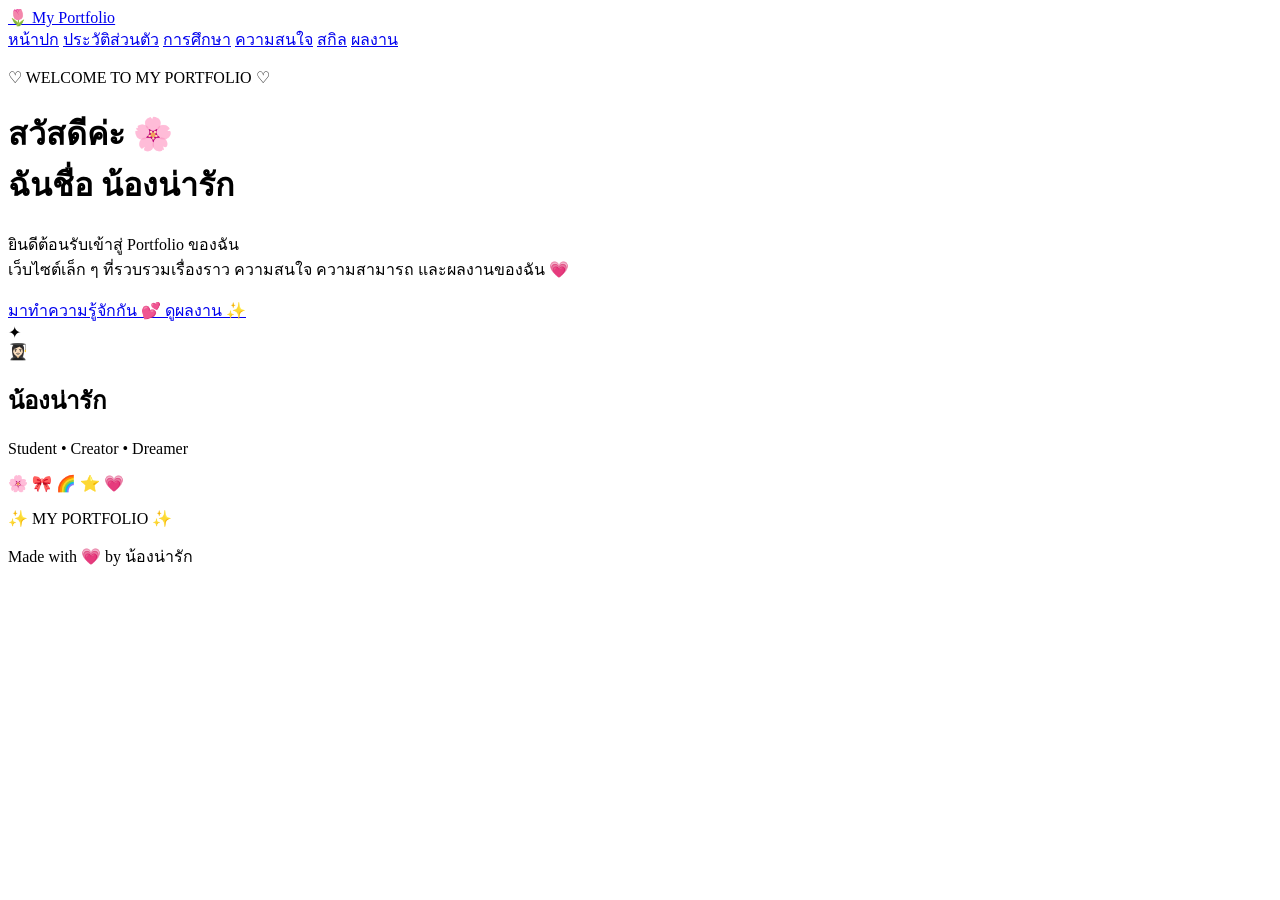
==== index.html @ 5a9d97ec "Update index.html" ====
<!DOCTYPE html>
<html lang="th">
<head>
    <meta charset="UTF-8">
    <meta name="viewport" content="width=device-width, initial-scale=1.0">

    <title>My Portfolio | ยินดีต้อนรับ</title>

    <link rel="stylesheet" href="css/style.css">
</head>

<body>

<nav class="navbar">
    <a href="index.html" class="logo">🌷 My Portfolio</a>

    <div class="menu">
        <a href="index.html" class="active">หน้าปก</a>
        <a href="profile.html">ประวัติส่วนตัว</a>
        <a href="education.html">การศึกษา</a>
        <a href="interests.html">ความสนใจ</a>
        <a href="skills.html">สกิล</a>
        <a href="portfolio.html">ผลงาน</a>
    </div>
</nav>

<main class="cover">

    <div class="cover-text">

        <p class="small-title">♡ WELCOME TO MY PORTFOLIO ♡</p>

        <h1>
            สวัสดีค่ะ 🌸<br>
            ฉันชื่อ <span>น้องน่ารัก</span>
        </h1>

        <p class="description">
            ยินดีต้อนรับเข้าสู่ Portfolio ของฉัน
            <br>
            เว็บไซต์เล็ก ๆ ที่รวบรวมเรื่องราว
            ความสนใจ ความสามารถ และผลงานของฉัน 💗
        </p>

        <div class="button-group">

            <a href="profile.html" class="btn">
                มาทำความรู้จักกัน 💕
            </a>

            <a href="portfolio.html" class="btn btn-outline">
                ดูผลงาน ✨
            </a>

        </div>

    </div>


    <div class="cover-card">

        <div class="sparkle">✦</div>

        <div class="profile-circle">
            👩🏻‍🎓
        </div>

        <h2>น้องน่ารัก</h2>

        <p>Student • Creator • Dreamer</p>

        <div class="emoji-row">
            🌸 🎀 🌈 ⭐ 💗
        </div>

    </div>

</main>


<section class="welcome-box">

    <p>✨ MY PORTFOLIO ✨</p>
    
</section>


<footer>
    Made with 💗 by น้องน่ารัก
</footer>

<script src="js/script.js"></script>

</body>
</html>
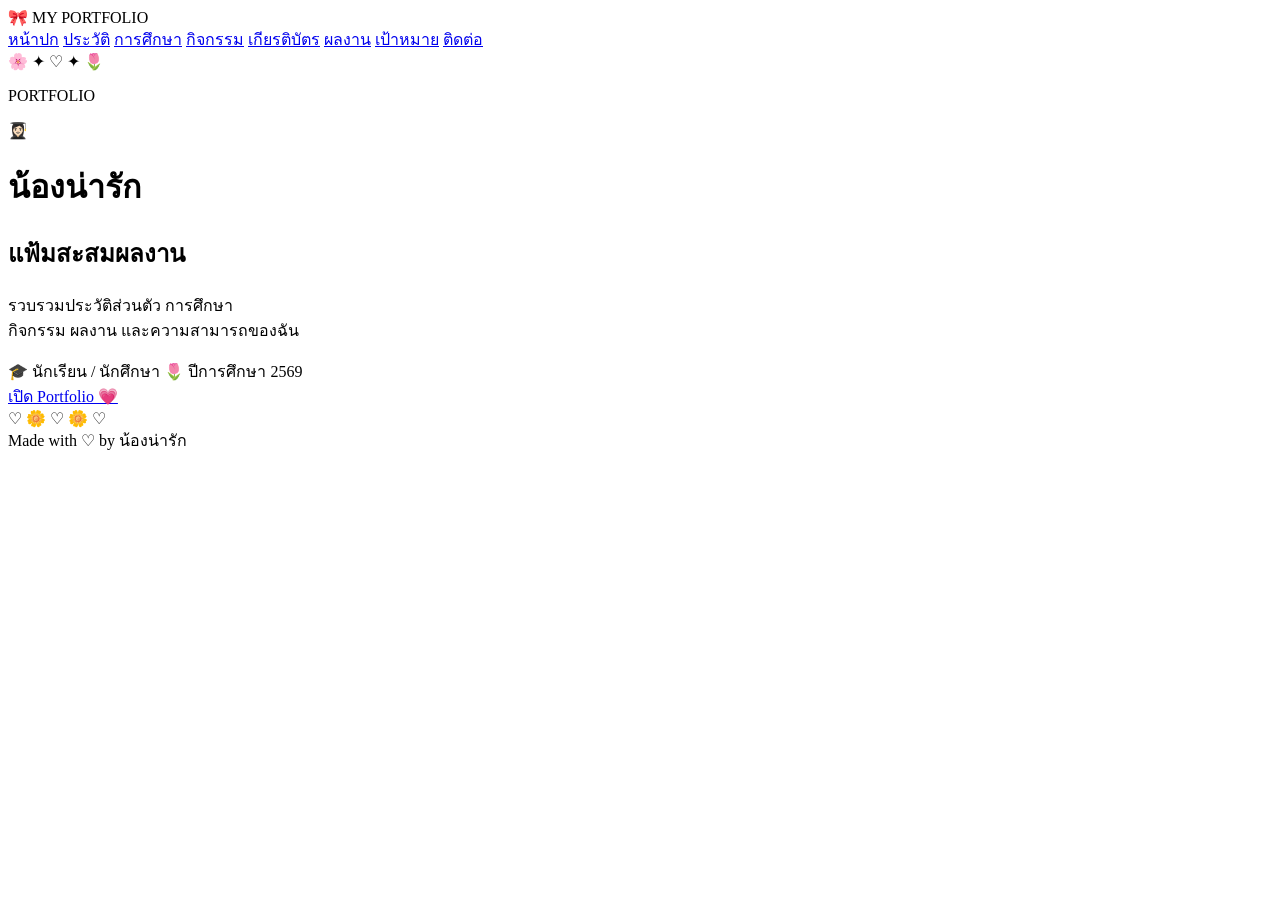
==== commit 53b8748e: "Update index.html" ====
--- a/index.html
+++ b/index.html
@@ -1,95 +1,69 @@
 <!DOCTYPE html>
 <html lang="th">
 <head>
-    <meta charset="UTF-8">
-    <meta name="viewport" content="width=device-width, initial-scale=1.0">
-
-    <title>My Portfolio | ยินดีต้อนรับ</title>
-
-    <link rel="stylesheet" href="css/style.css">
+  <meta charset="UTF-8">
+  <meta name="viewport" content="width=device-width, initial-scale=1.0">
+  <title>Portfolio | My Portfolio</title>
+  <link rel="stylesheet" href="style.css">
 </head>
 
 <body>
 
-<nav class="navbar">
-    <a href="index.html" class="logo">🌷 My Portfolio</a>
+<nav>
+  <div class="logo">🎀 MY PORTFOLIO</div>
 
-    <div class="menu">
-        <a href="index.html" class="active">หน้าปก</a>
-        <a href="profile.html">ประวัติส่วนตัว</a>
-        <a href="education.html">การศึกษา</a>
-        <a href="interests.html">ความสนใจ</a>
-        <a href="skills.html">สกิล</a>
-        <a href="portfolio.html">ผลงาน</a>
-    </div>
+  <div class="menu">
+    <a class="active" href="index.html">หน้าปก</a>
+    <a href="profile.html">ประวัติ</a>
+    <a href="education.html">การศึกษา</a>
+    <a href="activities.html">กิจกรรม</a>
+    <a href="certificates.html">เกียรติบัตร</a>
+    <a href="works.html">ผลงาน</a>
+    <a href="goals.html">เป้าหมาย</a>
+    <a href="contact.html">ติดต่อ</a>
+  </div>
 </nav>
 
 <main class="cover">
 
-    <div class="cover-text">
+  <div class="cover-card">
 
-        <p class="small-title">♡ WELCOME TO MY PORTFOLIO ♡</p>
+    <div class="decor top">🌸 ✦ ♡ ✦ 🌷</div>
 
-        <h1>
-            สวัสดีค่ะ 🌸<br>
-            ฉันชื่อ <span>น้องน่ารัก</span>
-        </h1>
+    <p class="small-title">PORTFOLIO</p>
 
-        <p class="description">
-            ยินดีต้อนรับเข้าสู่ Portfolio ของฉัน
-            <br>
-            เว็บไซต์เล็ก ๆ ที่รวบรวมเรื่องราว
-            ความสนใจ ความสามารถ และผลงานของฉัน 💗
-        </p>
-
-        <div class="button-group">
-
-            <a href="profile.html" class="btn">
-                มาทำความรู้จักกัน 💕
-            </a>
-
-            <a href="portfolio.html" class="btn btn-outline">
-                ดูผลงาน ✨
-            </a>
-
-        </div>
-
+    <div class="profile-circle">
+      <span>👩🏻‍🎓</span>
     </div>
 
+    <h1>น้องน่ารัก</h1>
 
-    <div class="cover-card">
+    <h2>แฟ้มสะสมผลงาน</h2>
 
-        <div class="sparkle">✦</div>
+    <p class="intro">
+      รวบรวมประวัติส่วนตัว การศึกษา<br>
+      กิจกรรม ผลงาน และความสามารถของฉัน
+    </p>
 
-        <div class="profile-circle">
-            👩🏻‍🎓
-        </div>
+    <div class="cover-info">
+      <span>🎓 นักเรียน / นักศึกษา</span>
+      <span>🌷 ปีการศึกษา 2569</span>
+    </div>
 
-        <h2>น้องน่ารัก</h2>
+    <a href="profile.html" class="cute-btn">
+      เปิด Portfolio 💗
+    </a>
 
-        <p>Student • Creator • Dreamer</p>
+    <div class="decor bottom">♡ 🌼 ♡ 🌼 ♡</div>
 
-        <div class="emoji-row">
-            🌸 🎀 🌈 ⭐ 💗
-        </div>
-
-    </div>
+  </div>
 
 </main>
 
-
-<section class="welcome-box">
-
-    <p>✨ MY PORTFOLIO ✨</p>
-    
-</section>
-
-
 <footer>
-    Made with 💗 by น้องน่ารัก
+  Made with ♡ by น้องน่ารัก
 </footer>
 
-<script src="js/script.js"></script>
-
+<script src="script.js"></script>
 </body>
 </html>
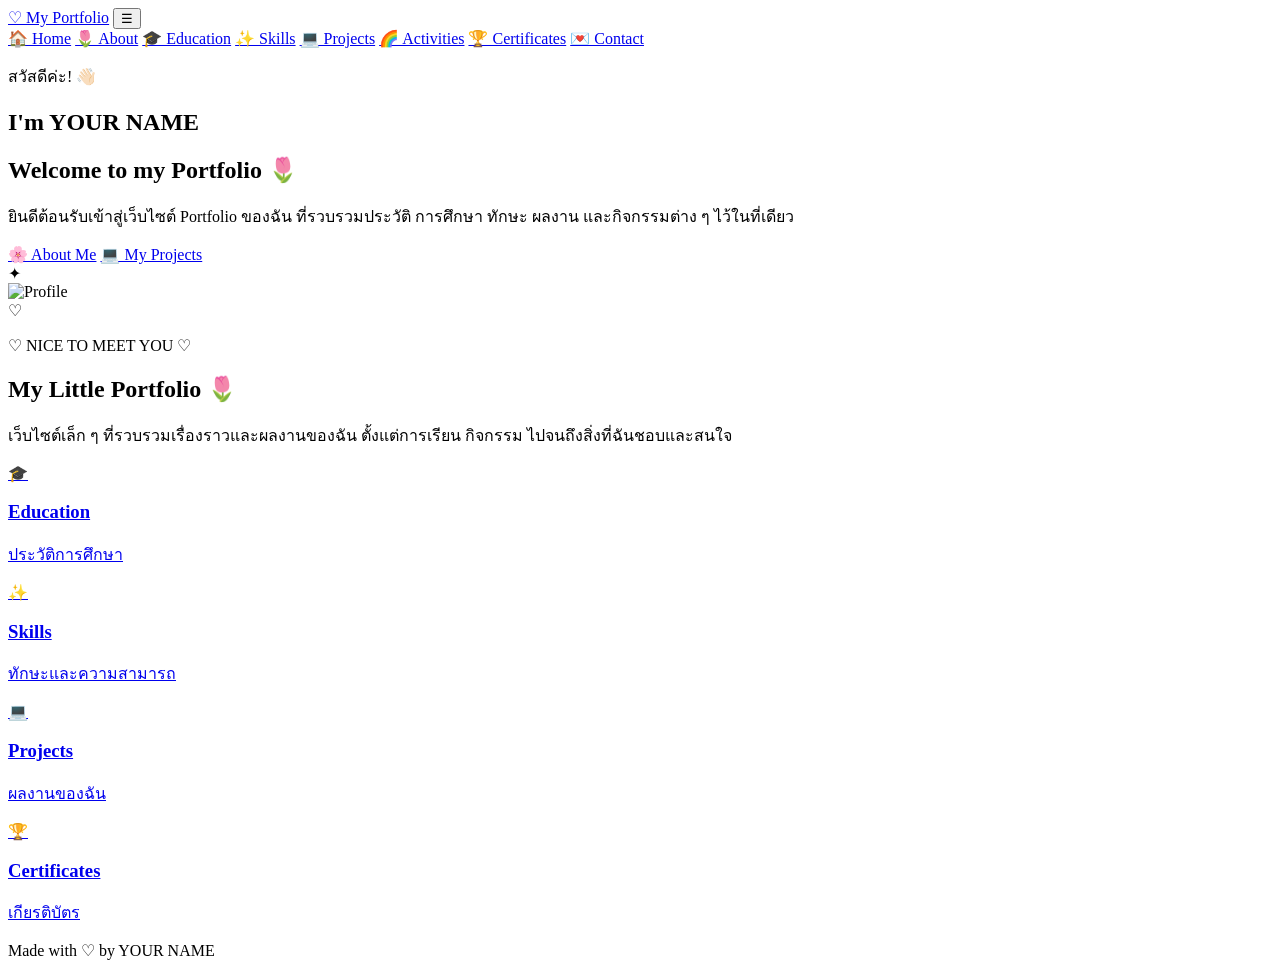
==== commit 0daed2e6: "index.html" ====
--- a/index.html
+++ b/index.html
@@ -3,67 +3,109 @@
 <head>
   <meta charset="UTF-8">
   <meta name="viewport" content="width=device-width, initial-scale=1.0">
-  <title>Portfolio | My Portfolio</title>
-  <link rel="stylesheet" href="style.css">
+  <title>My Portfolio 💗</title>
+  <link rel="stylesheet" href="css/style.css">
 </head>
 
 <body>
 
-<nav>
-  <div class="logo">🎀 MY PORTFOLIO</div>
+<header>
+  <nav class="navbar">
+    <a href="index.html" class="logo">♡ My Portfolio</a>
 
-  <div class="menu">
-    <a class="active" href="index.html">หน้าปก</a>
-    <a href="profile.html">ประวัติ</a>
-    <a href="education.html">การศึกษา</a>
-    <a href="activities.html">กิจกรรม</a>
-    <a href="certificates.html">เกียรติบัตร</a>
-    <a href="works.html">ผลงาน</a>
-    <a href="goals.html">เป้าหมาย</a>
-    <a href="contact.html">ติดต่อ</a>
-  </div>
-</nav>
+    <button class="menu-btn" onclick="toggleMenu()">☰</button>
 
-<main class="cover">
+    <div class="nav-links" id="navLinks">
+      <a href="index.html" class="active">🏠 Home</a>
+      <a href="about.html">🌷 About</a>
+      <a href="education.html">🎓 Education</a>
+      <a href="skills.html">✨ Skills</a>
+      <a href="projects.html">💻 Projects</a>
+      <a href="activities.html">🌈 Activities</a>
+      <a href="certificates.html">🏆 Certificates</a>
+      <a href="contact.html">💌 Contact</a>
+    </div>
+  </nav>
+</header>
 
-  <div class="cover-card">
+<main>
 
-    <div class="decor top">🌸 ✦ ♡ ✦ 🌷</div>
+  <section class="hero">
 
-    <p class="small-title">PORTFOLIO</p>
+    <div class="hero-text">
+      <p class="hello">สวัสดีค่ะ! 👋🏻</p>
 
-    <div class="profile-circle">
-      <span>👩🏻‍🎓</span>
+      <h1>
+        I'm <span>YOUR NAME</span>
+      </h1>
+
+      <h2>Welcome to my Portfolio 🌷</h2>
+
+      <p>
+        ยินดีต้อนรับเข้าสู่เว็บไซต์ Portfolio ของฉัน
+        ที่รวบรวมประวัติ การศึกษา ทักษะ ผลงาน
+        และกิจกรรมต่าง ๆ ไว้ในที่เดียว
+      </p>
+
+      <div class="hero-buttons">
+        <a href="about.html" class="btn">🌸 About Me</a>
+        <a href="projects.html" class="btn btn-outline">💻 My Projects</a>
+      </div>
     </div>
 
-    <h1>น้องน่ารัก</h1>
+    <div class="profile-card">
+      <div class="sparkle">✦</div>
+      <img src="images/profile.jpg" alt="Profile">
+      <div class="heart">♡</div>
+    </div>
 
-    <h2>แฟ้มสะสมผลงาน</h2>
+  </section>
 
-    <p class="intro">
-      รวบรวมประวัติส่วนตัว การศึกษา<br>
-      กิจกรรม ผลงาน และความสามารถของฉัน
+  <section class="welcome">
+    <p class="section-label">♡ NICE TO MEET YOU ♡</p>
+
+    <h2>My Little Portfolio 🌷</h2>
+
+    <p>
+      เว็บไซต์เล็ก ๆ ที่รวบรวมเรื่องราวและผลงานของฉัน
+      ตั้งแต่การเรียน กิจกรรม ไปจนถึงสิ่งที่ฉันชอบและสนใจ
     </p>
 
-    <div class="cover-info">
-      <span>🎓 นักเรียน / นักศึกษา</span>
-      <span>🌷 ปีการศึกษา 2569</span>
+    <div class="quick-cards">
+
+      <a href="education.html" class="quick-card">
+        <span>🎓</span>
+        <h3>Education</h3>
+        <p>ประวัติการศึกษา</p>
+      </a>
+
+      <a href="skills.html" class="quick-card">
+        <span>✨</span>
+        <h3>Skills</h3>
+        <p>ทักษะและความสามารถ</p>
+      </a>
+
+      <a href="projects.html" class="quick-card">
+        <span>💻</span>
+        <h3>Projects</h3>
+        <p>ผลงานของฉัน</p>
+      </a>
+
+      <a href="certificates.html" class="quick-card">
+        <span>🏆</span>
+        <h3>Certificates</h3>
+        <p>เกียรติบัตร</p>
+      </a>
+
     </div>
-
-    <a href="profile.html" class="cute-btn">
-      เปิด Portfolio 💗
-    </a>
-
-    <div class="decor bottom">♡ 🌼 ♡ 🌼 ♡</div>
-
-  </div>
+  </section>
 
 </main>
 
 <footer>
-  Made with ♡ by น้องน่ารัก
+  <p>Made with ♡ by YOUR NAME</p>
 </footer>
 
-<script src="script.js"></script>
+<script src="js/script.js"></script>
 </body>
 </html>
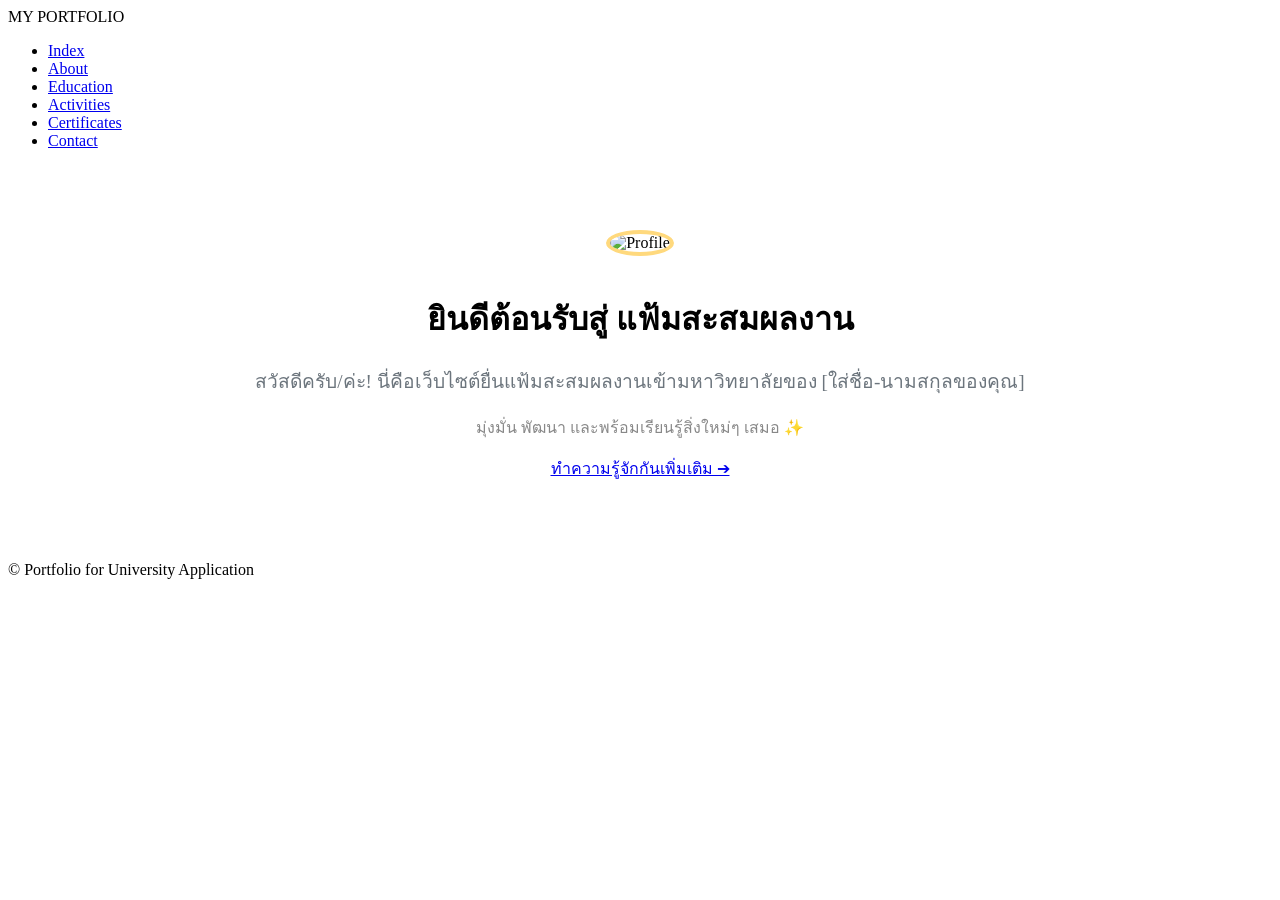
==== commit be1b497f: "index.html" ====
--- a/index.html
+++ b/index.html
@@ -1,111 +1,41 @@
 <!DOCTYPE html>
 <html lang="th">
 <head>
-  <meta charset="UTF-8">
-  <meta name="viewport" content="width=device-width, initial-scale=1.0">
-  <title>My Portfolio 💗</title>
-  <link rel="stylesheet" href="css/style.css">
+    <meta charset="UTF-8">
+    <meta name="viewport" content="width=device-width, initial-scale=1.0">
+    <title>Portfolio - หน้าแรก</title>
+    <link rel="stylesheet" href="style.css">
 </head>
+<body>
+    <header>
+        <nav>
+            <div class="logo">MY PORTFOLIO</div>
+            <ul>
+                <li><a href="index.html" class="active">Index</a></li>
+                <li><a href="about.html">About</a></li>
+                <li><a href="education.html">Education</a></li>
+                <li><a href="activities.html">Activities</a></li>
+                <li><a href="certificates.html">Certificates</a></li>
+                <li><a href="contact.html">Contact</a></li>
+            </ul>
+        </nav>
+    </header>
 
-<body>
+    <main>
+        <div class="card" style="text-align: center; padding: 4rem 2rem;">
+            <!-- คุณสามารถเปลี่ยน src รูปโปรไฟล์ตรงนี้ได้ -->
+            <img src="https://via.placeholder.com/150" alt="Profile" style="border-radius: 50%; border: 4px solid #FFD97D; margin-bottom: 1rem;">
+            <h1>ยินดีต้อนรับสู่ แฟ้มสะสมผลงาน</h1>
+            <p style="font-size: 1.2rem; color: #6C757D; margin-top: 0.5rem;">
+                สวัสดีครับ/ค่ะ! นี่คือเว็บไซต์ยื่นแฟ้มสะสมผลงานเข้ามหาวิทยาลัยของ [ใส่ชื่อ-นามสกุลของคุณ]
+            </p>
+            <p style="margin-top: 1rem; color: #888;">มุ่งมั่น พัฒนา และพร้อมเรียนรู้สิ่งใหม่ๆ เสมอ ✨</p>
+            <a href="about.html" class="btn">ทำความรู้จักกันเพิ่มเติม ➔</a>
+        </div>
+    </main>
 
-<header>
-  <nav class="navbar">
-    <a href="index.html" class="logo">♡ My Portfolio</a>
-
-    <button class="menu-btn" onclick="toggleMenu()">☰</button>
-
-    <div class="nav-links" id="navLinks">
-      <a href="index.html" class="active">🏠 Home</a>
-      <a href="about.html">🌷 About</a>
-      <a href="education.html">🎓 Education</a>
-      <a href="skills.html">✨ Skills</a>
-      <a href="projects.html">💻 Projects</a>
-      <a href="activities.html">🌈 Activities</a>
-      <a href="certificates.html">🏆 Certificates</a>
-      <a href="contact.html">💌 Contact</a>
-    </div>
-  </nav>
-</header>
-
-<main>
-
-  <section class="hero">
-
-    <div class="hero-text">
-      <p class="hello">สวัสดีค่ะ! 👋🏻</p>
-
-      <h1>
-        I'm <span>YOUR NAME</span>
-      </h1>
-
-      <h2>Welcome to my Portfolio 🌷</h2>
-
-      <p>
-        ยินดีต้อนรับเข้าสู่เว็บไซต์ Portfolio ของฉัน
-        ที่รวบรวมประวัติ การศึกษา ทักษะ ผลงาน
-        และกิจกรรมต่าง ๆ ไว้ในที่เดียว
-      </p>
-
-      <div class="hero-buttons">
-        <a href="about.html" class="btn">🌸 About Me</a>
-        <a href="projects.html" class="btn btn-outline">💻 My Projects</a>
-      </div>
-    </div>
-
-    <div class="profile-card">
-      <div class="sparkle">✦</div>
-      <img src="images/profile.jpg" alt="Profile">
-      <div class="heart">♡</div>
-    </div>
-
-  </section>
-
-  <section class="welcome">
-    <p class="section-label">♡ NICE TO MEET YOU ♡</p>
-
-    <h2>My Little Portfolio 🌷</h2>
-
-    <p>
-      เว็บไซต์เล็ก ๆ ที่รวบรวมเรื่องราวและผลงานของฉัน
-      ตั้งแต่การเรียน กิจกรรม ไปจนถึงสิ่งที่ฉันชอบและสนใจ
-    </p>
-
-    <div class="quick-cards">
-
-      <a href="education.html" class="quick-card">
-        <span>🎓</span>
-        <h3>Education</h3>
-        <p>ประวัติการศึกษา</p>
-      </a>
-
-      <a href="skills.html" class="quick-card">
-        <span>✨</span>
-        <h3>Skills</h3>
-        <p>ทักษะและความสามารถ</p>
-      </a>
-
-      <a href="projects.html" class="quick-card">
-        <span>💻</span>
-        <h3>Projects</h3>
-        <p>ผลงานของฉัน</p>
-      </a>
-
-      <a href="certificates.html" class="quick-card">
-        <span>🏆</span>
-        <h3>Certificates</h3>
-        <p>เกียรติบัตร</p>
-      </a>
-
-    </div>
-  </section>
-
-</main>
-
-<footer>
-  <p>Made with ♡ by YOUR NAME</p>
-</footer>
-
-<script src="js/script.js"></script>
+    <footer>
+        <p>© Portfolio for University Application</p>
+    </footer>
 </body>
 </html>
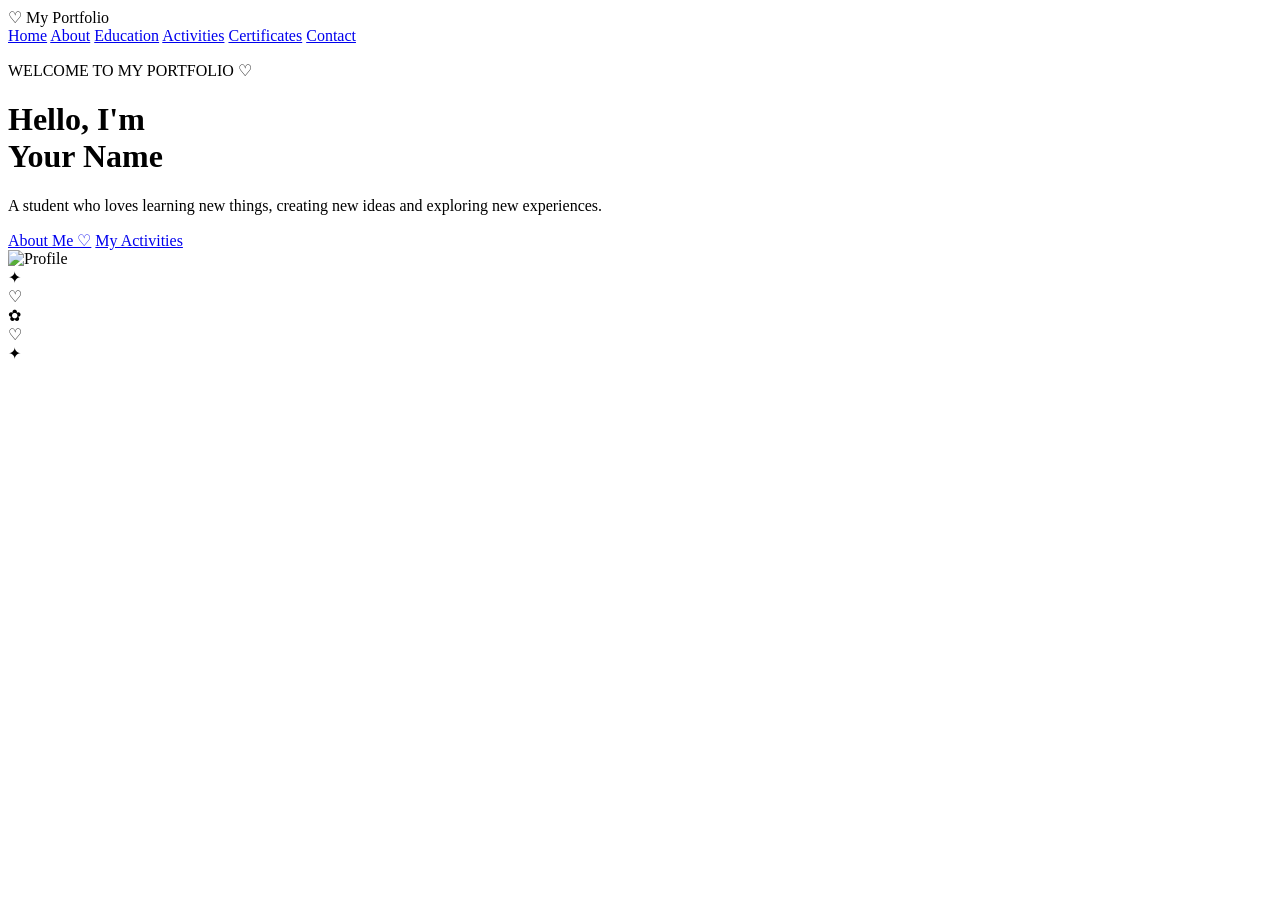
==== commit 27fffc40: "Update index.html" ====
--- a/index.html
+++ b/index.html
@@ -1,41 +1,63 @@
 <!DOCTYPE html>
-<html lang="th">
+<html lang="en">
 <head>
     <meta charset="UTF-8">
     <meta name="viewport" content="width=device-width, initial-scale=1.0">
-    <title>Portfolio - หน้าแรก</title>
+    <title>My Portfolio</title>
     <link rel="stylesheet" href="style.css">
 </head>
+
 <body>
-    <header>
-        <nav>
-            <div class="logo">MY PORTFOLIO</div>
-            <ul>
-                <li><a href="index.html" class="active">Index</a></li>
-                <li><a href="about.html">About</a></li>
-                <li><a href="education.html">Education</a></li>
-                <li><a href="activities.html">Activities</a></li>
-                <li><a href="certificates.html">Certificates</a></li>
-                <li><a href="contact.html">Contact</a></li>
-            </ul>
-        </nav>
-    </header>
 
-    <main>
-        <div class="card" style="text-align: center; padding: 4rem 2rem;">
-            <!-- คุณสามารถเปลี่ยน src รูปโปรไฟล์ตรงนี้ได้ -->
-            <img src="https://via.placeholder.com/150" alt="Profile" style="border-radius: 50%; border: 4px solid #FFD97D; margin-bottom: 1rem;">
-            <h1>ยินดีต้อนรับสู่ แฟ้มสะสมผลงาน</h1>
-            <p style="font-size: 1.2rem; color: #6C757D; margin-top: 0.5rem;">
-                สวัสดีครับ/ค่ะ! นี่คือเว็บไซต์ยื่นแฟ้มสะสมผลงานเข้ามหาวิทยาลัยของ [ใส่ชื่อ-นามสกุลของคุณ]
-            </p>
-            <p style="margin-top: 1rem; color: #888;">มุ่งมั่น พัฒนา และพร้อมเรียนรู้สิ่งใหม่ๆ เสมอ ✨</p>
-            <a href="about.html" class="btn">ทำความรู้จักกันเพิ่มเติม ➔</a>
+<header class="navbar">
+    <div class="logo">♡ My Portfolio</div>
+
+    <nav>
+        <a href="index.html" class="active">Home</a>
+        <a href="about.html">About</a>
+        <a href="education.html">Education</a>
+        <a href="activities.html">Activities</a>
+        <a href="certificates.html">Certificates</a>
+        <a href="contact.html">Contact</a>
+    </nav>
+</header>
+
+<main class="home">
+
+    <div class="home-text fade-up">
+        <p class="small-title">WELCOME TO MY PORTFOLIO ♡</p>
+
+        <h1>Hello, I'm<br>
+            <span>Your Name</span>
+        </h1>
+
+        <p class="description">
+            A student who loves learning new things,
+            creating new ideas and exploring new experiences.
+        </p>
+
+        <div class="buttons">
+            <a href="about.html" class="btn pink">About Me ♡</a>
+            <a href="activities.html" class="btn yellow">My Activities</a>
         </div>
-    </main>
+    </div>
 
-    <footer>
-        <p>© Portfolio for University Application</p>
-    </footer>
+    <div class="home-image fade-in">
+        <div class="image-circle">
+            <img src="images/profile.jpg" alt="Profile">
+        </div>
+
+        <div class="deco star">✦</div>
+        <div class="deco heart">♡</div>
+        <div class="deco flower">✿</div>
+    </div>
+
+</main>
+
+<div class="floating">♡</div>
+<div class="floating two">✦</div>
+
+<script src="script.js"></script>
+
 </body>
 </html>
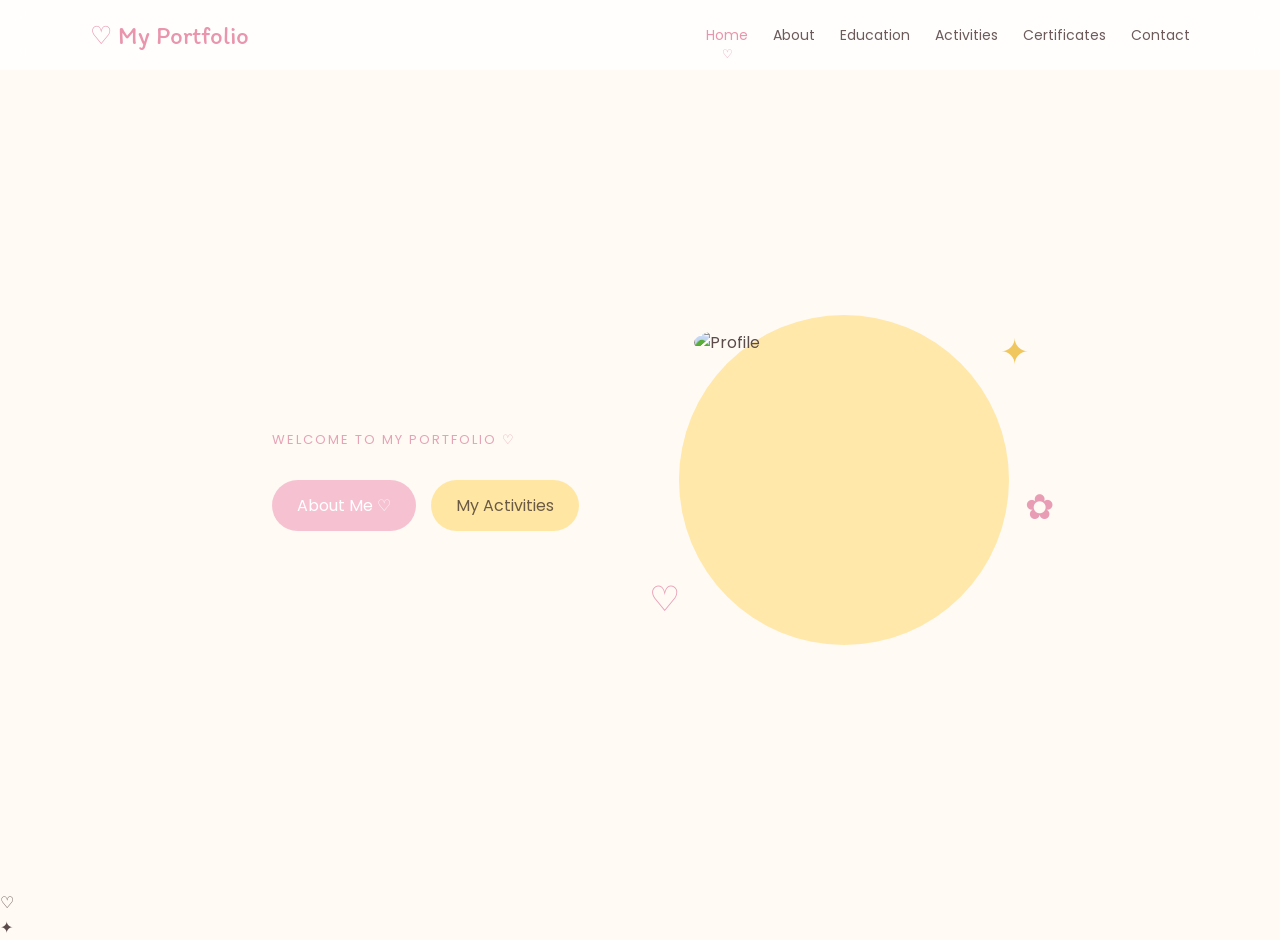
==== commit d9e2b676: "index.html" ====
--- a/index.html
+++ b/index.html
@@ -27,13 +27,12 @@
     <div class="home-text fade-up">
         <p class="small-title">WELCOME TO MY PORTFOLIO ♡</p>
 
-        <h1>Hello, I'm<br>
-            <span>Your Name</span>
+        <h1สวัสดี ดิฉัน<br>
+            <spanนางสาวปพิชญา อรัญแล</span>
         </h1>
 
         <p class="description">
-            A student who loves learning new things,
-            creating new ideas and exploring new experiences.
+            
         </p>
 
         <div class="buttons">
--- a/style.css
+++ b/style.css
@@ -0,0 +1,582 @@
+@import url('https://fonts.googleapis.com/css2?family=Itim&family=Poppins:wght@400;500;600;700&display=swap');
+
+* {
+    margin: 0;
+    padding: 0;
+    box-sizing: border-box;
+}
+
+html {
+    scroll-behavior: smooth;
+}
+
+body {
+    font-family: 'Poppins', sans-serif;
+    background: #fffaf4;
+    color: #5b4b4b;
+    overflow-x: hidden;
+}
+
+/* ================= NAVBAR ================= */
+
+.navbar {
+    width: 100%;
+    padding: 20px 7%;
+    display: flex;
+    justify-content: space-between;
+    align-items: center;
+    background: rgba(255,255,255,0.8);
+    backdrop-filter: blur(12px);
+    position: sticky;
+    top: 0;
+    z-index: 100;
+}
+
+.logo {
+    font-family: 'Itim', cursive;
+    font-size: 25px;
+    color: #e995ad;
+}
+
+nav {
+    display: flex;
+    gap: 25px;
+}
+
+nav a {
+    text-decoration: none;
+    color: #6d5b5b;
+    font-size: 14px;
+    transition: 0.3s;
+    position: relative;
+}
+
+nav a:hover {
+    color: #e995ad;
+    transform: translateY(-2px);
+}
+
+nav a.active {
+    color: #e995ad;
+}
+
+nav a.active::after {
+    content: "♡";
+    position: absolute;
+    left: 50%;
+    transform: translateX(-50%);
+    bottom: -17px;
+    font-size: 12px;
+}
+
+/* ================= HOME ================= */
+
+.home {
+    min-height: calc(100vh - 80px);
+    display: flex;
+    justify-content: center;
+    align-items: center;
+    gap: 100px;
+    padding: 50px 8%;
+}
+
+.home-text {
+    max-width: 550px;
+}
+
+.small-title {
+    color: #e5a3b6;
+    font-size: 13px;
+    letter-spacing: 2px;
+    margin-bottom: 15px;
+}
+
+.home h1 {
+    font-family: 'Itim', cursive;
+    font-size: clamp(55px, 7vw, 90px);
+    line-height: 0.95;
+    color: #594a4a;
+}
+
+.home h1 span {
+    color: #e99db5;
+}
+
+.description {
+    margin-top: 25px;
+    line-height: 1.8;
+    max-width: 480px;
+}
+
+.buttons {
+    margin-top: 30px;
+    display: flex;
+    gap: 15px;
+}
+
+.btn {
+    text-decoration: none;
+    padding: 13px 25px;
+    border-radius: 30px;
+    transition: 0.3s;
+}
+
+.btn:hover {
+    transform: translateY(-5px) scale(1.03);
+}
+
+.pink {
+    background: #f6c2d2;
+    color: white;
+}
+
+.yellow {
+    background: #ffe7a3;
+    color: #6b5a45;
+}
+
+.home-image {
+    position: relative;
+}
+
+.image-circle {
+    width: 330px;
+    height: 330px;
+    border-radius: 50%;
+    background: #ffe8a9;
+    padding: 15px;
+    animation: floating 4s ease-in-out infinite;
+}
+
+.image-circle img {
+    width: 100%;
+    height: 100%;
+    object-fit: cover;
+    border-radius: 50%;
+}
+
+.deco {
+    position: absolute;
+    font-size: 35px;
+    animation: floating 3s ease-in-out infinite;
+}
+
+.star {
+    top: 10px;
+    right: -20px;
+    color: #f0c75e;
+}
+
+.heart {
+    bottom: 20px;
+    left: -30px;
+    color: #e99db5;
+}
+
+.flower {
+    top: 50%;
+    right: -45px;
+    color: #e99db5;
+}
+
+/* ================= PAGE ================= */
+
+.page {
+    min-height: 100vh;
+    padding: 80px 8%;
+}
+
+.page-title {
+    text-align: center;
+    margin-bottom: 60px;
+}
+
+.page-title p {
+    color: #e5a3b6;
+    letter-spacing: 3px;
+    font-size: 12px;
+}
+
+.page-title h1 {
+    font-family: 'Itim', cursive;
+    font-size: 60px;
+    margin-top: 5px;
+}
+
+/* ================= ABOUT ================= */
+
+.about-container {
+    max-width: 1000px;
+    margin: auto;
+    display: flex;
+    align-items: center;
+    gap: 60px;
+}
+
+.about-image {
+    width: 320px;
+    height: 400px;
+    padding: 12px;
+    background: #f7c7d5;
+    border-radius: 40px;
+    transform: rotate(-3deg);
+    transition: 0.4s;
+}
+
+.about-image:hover {
+    transform: rotate(0) scale(1.03);
+}
+
+.about-image img {
+    width: 100%;
+    height: 100%;
+    object-fit: cover;
+    border-radius: 30px;
+}
+
+.about-card {
+    flex: 1;
+    background: white;
+    padding: 40px;
+    border-radius: 30px;
+    box-shadow: 0 15px 40px rgba(200,150,150,0.12);
+}
+
+.about-card h2 {
+    font-family: 'Itim', cursive;
+    font-size: 35px;
+    color: #e596af;
+    margin-bottom: 15px;
+}
+
+.info-grid {
+    display: grid;
+    grid-template-columns: 1fr 1fr;
+    gap: 15px;
+    margin-top: 25px;
+}
+
+.info-box {
+    background: #fff8df;
+    padding: 15px;
+    border-radius: 20px;
+    transition: 0.3s;
+}
+
+.info-box:hover {
+    transform: translateY(-7px);
+    background: #ffeef3;
+}
+
+.info-box span {
+    font-size: 22px;
+}
+
+.info-box b {
+    display: block;
+    font-size: 13px;
+}
+
+.info-box p {
+    font-size: 12px;
+}
+
+/* ================= EDUCATION ================= */
+
+.timeline {
+    max-width: 800px;
+    margin: auto;
+    position: relative;
+}
+
+.timeline::before {
+    content: "";
+    position: absolute;
+    left: 25px;
+    top: 0;
+    height: 100%;
+    width: 3px;
+    background: #f5cad6;
+}
+
+.timeline-item {
+    display: flex;
+    gap: 30px;
+    margin-bottom: 40px;
+}
+
+.timeline-dot {
+    min-width: 52px;
+    height: 52px;
+    background: #ffe8a7;
+    border-radius: 50%;
+    display: flex;
+    align-items: center;
+    justify-content: center;
+    z-index: 2;
+}
+
+.timeline-card {
+    background: white;
+    padding: 25px 30px;
+    border-radius: 25px;
+    width: 100%;
+    box-shadow: 0 10px 30px rgba(200,150,150,0.1);
+    transition: 0.3s;
+}
+
+.timeline-card:hover {
+    transform: translateX(10px);
+}
+
+.timeline-card span {
+    color: #e59caf;
+    font-size: 12px;
+}
+
+.timeline-card h2 {
+    font-family: 'Itim', cursive;
+    margin: 5px 0;
+}
+
+/* ================= ACTIVITIES ================= */
+
+.card-grid {
+    max-width: 1100px;
+    margin: auto;
+    display: grid;
+    grid-template-columns: repeat(3, 1fr);
+    gap: 25px;
+}
+
+.activity-card {
+    background: white;
+    border-radius: 30px;
+    overflow: hidden;
+    box-shadow: 0 10px 30px rgba(200,150,150,0.1);
+    transition: 0.4s;
+}
+
+.activity-card:hover {
+    transform: translateY(-12px) rotate(1deg);
+    box-shadow: 0 20px 40px rgba(200,150,150,0.18);
+}
+
+.activity-card img {
+    width: 100%;
+    height: 220px;
+    object-fit: cover;
+}
+
+.card-content {
+    padding: 25px;
+}
+
+.card-content span {
+    color: #e59caf;
+    font-size: 12px;
+}
+
+.card-content h2 {
+    font-family: 'Itim', cursive;
+    font-size: 27px;
+    margin: 5px 0;
+}
+
+/* ================= CERTIFICATES ================= */
+
+.certificate-grid {
+    max-width: 1100px;
+    margin: auto;
+    display: grid;
+    grid-template-columns: repeat(2, 1fr);
+    gap: 30px;
+}
+
+.certificate {
+    background: white;
+    padding: 15px;
+    border-radius: 25px;
+    text-align: center;
+    box-shadow: 0 10px 30px rgba(200,150,150,0.1);
+    transition: 0.4s;
+}
+
+.certificate:hover {
+    transform: translateY(-10px) scale(1.02);
+}
+
+.certificate img {
+    width: 100%;
+    border-radius: 15px;
+}
+
+.certificate h3 {
+    font-family: 'Itim', cursive;
+    margin-top: 12px;
+}
+
+/* ================= CONTACT ================= */
+
+.contact-page {
+    min-height: calc(100vh - 80px);
+    display: flex;
+    align-items: center;
+    justify-content: center;
+    padding: 50px 8%;
+}
+
+.contact-box {
+    background: white;
+    padding: 60px;
+    max-width: 700px;
+    width: 100%;
+    text-align: center;
+    border-radius: 40px;
+    box-shadow: 0 20px 50px rgba(200,150,150,0.12);
+}
+
+.contact-box > p:first-child {
+    color: #e59caf;
+    letter-spacing: 3px;
+    font-size: 12px;
+}
+
+.contact-box h1 {
+    font-family: 'Itim', cursive;
+    font-size: 70px;
+    color: #e99db5;
+}
+
+.contact-text {
+    line-height: 1.8;
+    margin: 15px auto 30px;
+}
+
+.contact-links {
+    display: grid;
+    gap: 15px;
+}
+
+.contact-links a {
+    text-decoration: none;
+    background: #fff8df;
+    padding: 17px;
+    border-radius: 20px;
+    color: #5b4b4b;
+    transition: 0.3s;
+}
+
+.contact-links a:hover {
+    background: #ffeef3;
+    transform: translateY(-5px);
+}
+
+.contact-links span {
+    display: block;
+    font-size: 12px;
+    opacity: 0.7;
+}
+
+/* ================= ANIMATION ================= */
+
+.fade-up {
+    animation: fadeUp 1s ease both;
+}
+
+.fade-in {
+    animation: fadeIn 1.2s ease both;
+}
+
+@keyframes fadeUp {
+    from {
+        opacity: 0;
+        transform: translateY(40px);
+    }
+
+    to {
+        opacity: 1;
+        transform: translateY(0);
+    }
+}
+
+@keyframes fadeIn {
+    from {
+        opacity: 0;
+        transform: scale(0.85);
+    }
+
+    to {
+        opacity: 1;
+        transform: scale(1);
+    }
+}
+
+@keyframes floating {
+    0%, 100% {
+        transform: translateY(0);
+    }
+
+    50% {
+        transform: translateY(-12px);
+    }
+}
+
+/* ================= MOBILE ================= */
+
+@media (max-width: 800px) {
+
+    .navbar {
+        flex-direction: column;
+        gap: 15px;
+    }
+
+    nav {
+        gap: 12px;
+        flex-wrap: wrap;
+        justify-content: center;
+    }
+
+    nav a {
+        font-size: 11px;
+    }
+
+    .home {
+        flex-direction: column-reverse;
+        text-align: center;
+        gap: 50px;
+    }
+
+    .image-circle {
+        width: 250px;
+        height: 250px;
+    }
+
+    .buttons {
+        justify-content: center;
+    }
+
+    .about-container {
+        flex-direction: column;
+    }
+
+    .card-grid {
+        grid-template-columns: 1fr;
+    }
+
+    .certificate-grid {
+        grid-template-columns: 1fr;
+    }
+
+    .page-title h1 {
+        font-size: 48px;
+    }
+
+    .contact-box {
+        padding: 40px 25px;
+    }
+
+    .contact-box h1 {
+        font-size: 55px;
+    }
+}
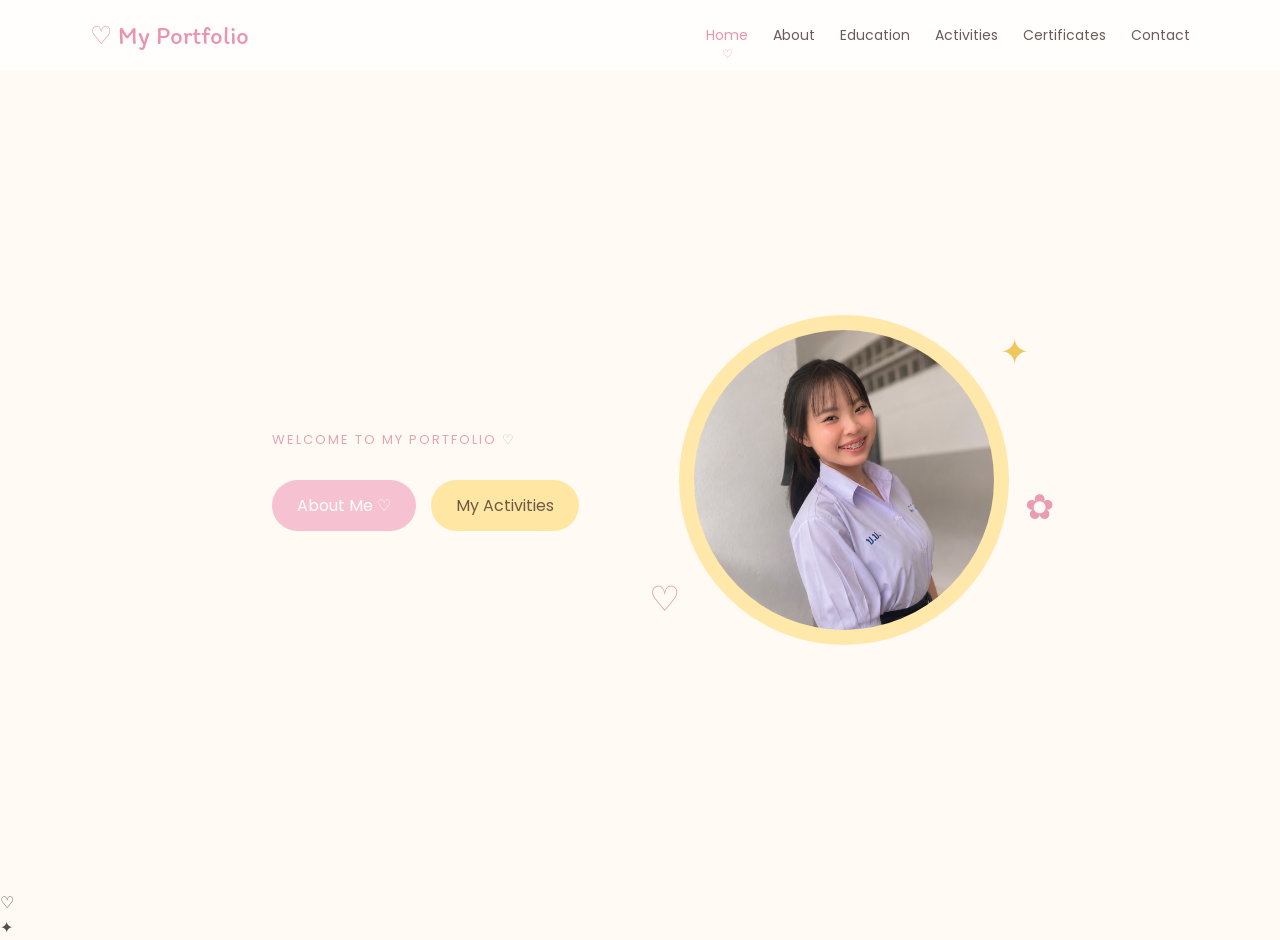
==== commit 7f20e2f5: "index.html" ====
--- a/index.html
+++ b/index.html
@@ -43,7 +43,7 @@
 
     <div class="home-image fade-in">
         <div class="image-circle">
-            <img src="images/profile.jpg" alt="Profile">
+            <img src="IMG_1248.jpeg" alt="Profile">
         </div>
 
         <div class="deco star">✦</div>
